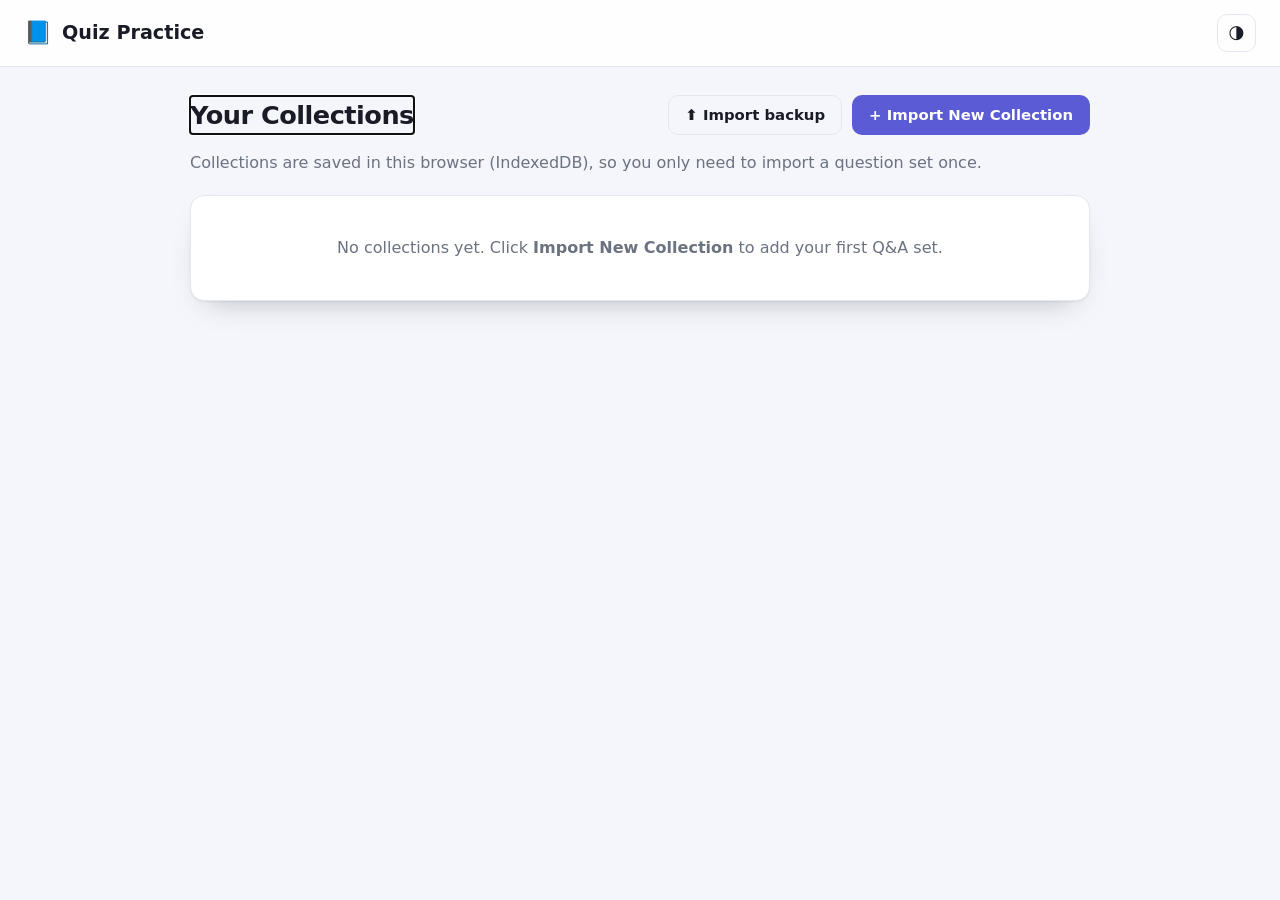
==== index.html @ 5d3b3244 "Rewrite as ES-module offline-first app: IndexedDB storage, PWA, mark-for-review, image rendering, ex" ====
<!DOCTYPE html>
<html lang="en">
<head>
<meta charset="UTF-8" />
<meta name="viewport" content="width=device-width, initial-scale=1.0" />
<title>Quiz Practice</title>
<meta name="description" content="A lightweight, offline-first app for practicing Q&A question sets." />
<meta name="theme-color" content="#4f46e5" />
<link rel="manifest" href="manifest.webmanifest" />
<link rel="icon" href="data:image/svg+xml,%3Csvg xmlns='http://www.w3.org/2000/svg' viewBox='0 0 100 100'%3E%3Ctext y='.9em' font-size='90'%3E%F0%9F%93%98%3C/text%3E%3C/svg%3E" />
<link rel="stylesheet" href="css/styles.css" />
</head>
<body>
  <div id="toast" class="toast" hidden role="status" aria-live="polite"></div>

  <header class="app-header">
    <div class="brand">
      <span class="brand-icon" aria-hidden="true">📘</span>
      <span class="brand-name">Quiz Practice</span>
    </div>
    <div class="header-right">
      <div id="timer-chip" class="timer-chip" hidden></div>
      <div id="mode-badge" class="mode-badge" hidden></div>
      <button type="button" id="theme-toggle" class="btn btn-icon" title="Theme" aria-label="Switch theme">🌗</button>
    </div>
  </header>

  <main id="app">
    <!-- COLLECTIONS (HOME) SCREEN -->
    <section id="screen-collections" class="screen">
      <div class="section-row">
        <h1>Your Collections</h1>
        <div class="section-actions">
          <button type="button" id="btn-import-backup" class="btn btn-ghost">⬆ Import backup</button>
          <button type="button" id="btn-show-import" class="btn btn-primary">+ Import New Collection</button>
        </div>
      </div>
      <p class="muted">Collections are saved in this browser (IndexedDB), so you only need to import a question set once.</p>
      <input type="file" id="backup-input" accept=".json,application/json" hidden />

      <div id="collections-empty" class="card empty-state">
        <p>No collections yet. Click <strong>Import New Collection</strong> to add your first Q&amp;A set.</p>
      </div>
      <div id="collections-grid" class="collections-grid"></div>

      <!-- IMPORT PANEL -->
      <div id="import-panel" class="card import-panel" hidden>
        <div class="panel-head">
          <h2>Import a Q&amp;A collection</h2>
          <button type="button" id="btn-hide-import" class="btn btn-link">Close</button>
        </div>
        <p class="muted">Upload a JSON file in the supported quiz format (see README.md for the schema).</p>

        <div class="setup-row">
          <label class="file-drop" for="file-input">
            <span class="file-drop-icon" aria-hidden="true">📂</span>
            <span>Click to choose a JSON file</span>
            <input type="file" id="file-input" accept=".json,application/json" hidden />
          </label>
          <div class="sample-buttons">
            <button type="button" id="btn-load-sample" class="btn btn-ghost">Load small sample</button>
            <button type="button" id="btn-load-full" class="btn btn-ghost">Load full question bank</button>
          </div>
        </div>

        <details class="paste-details">
          <summary>Or paste JSON text</summary>
          <textarea id="paste-area" rows="6" placeholder='[ { "question": "...", "options": { "a": "...", "b": "..." }, "answer": "a" } ]'></textarea>
          <button type="button" id="btn-load-paste" class="btn btn-ghost">Parse pasted JSON</button>
        </details>

        <p id="setup-status" class="status-text"></p>
        <p id="setup-error" class="error-text" hidden></p>
        <div id="setup-errors-list" class="error-list" hidden></div>

        <div class="config-form" id="config-form" hidden>
          <h3>Collection settings</h3>
          <div class="config-grid">
            <label class="field">
              <span>Collection name</span>
              <input type="text" id="cfg-name" maxlength="80" />
            </label>
            <label class="field">
              <span>Exam mode — number of questions</span>
              <input type="number" id="cfg-exam-limit" min="1" />
            </label>
            <label class="field">
              <span>Exam mode — time limit (minutes)</span>
              <input type="number" id="cfg-exam-time" min="1" />
            </label>
          </div>
          <p class="muted small">These exam settings are saved with the collection and reused every time you start Exam Mode.</p>
          <div class="config-actions">
            <button type="button" id="btn-save-collection" class="btn btn-primary">Save Collection</button>
            <button type="button" id="btn-cancel-import" class="btn btn-ghost">Cancel</button>
          </div>
        </div>
      </div>
    </section>

    <!-- LEARN-BY-TOPIC SCREEN -->
    <section id="screen-topics" class="screen" hidden>
      <div class="section-row">
        <button type="button" id="btn-topics-back" class="btn btn-link">← Back to collections</button>
        <h1 id="topics-title">Learn by Topic</h1>
      </div>
      <p class="muted">Pick a topic to focus your study session. Progress is saved automatically.</p>
      <div id="topics-grid" class="collections-grid"></div>
    </section>

    <!-- QUIZ SCREEN (paginated, 25 questions per page) -->
    <section id="screen-quiz" class="screen" hidden>
      <div class="quiz-toolbar">
        <button type="button" id="btn-exit" class="btn btn-link">← Exit</button>
        <div class="progress-wrap">
          <span id="progress-text" class="progress-text" aria-live="polite"></span>
          <div class="progress-bar" role="progressbar" aria-valuemin="0" aria-valuemax="100">
            <div id="progress-fill" class="progress-fill"></div>
          </div>
        </div>
        <div class="toolbar-actions">
          <button type="button" id="btn-toggle-navigator" class="btn btn-ghost" aria-expanded="false" aria-controls="navigator-panel" hidden>🧭 Navigator</button>
          <button type="button" id="btn-finish-exam" class="btn btn-danger" hidden>Submit Exam</button>
        </div>
      </div>

      <div id="navigator-panel" class="card navigator-panel" hidden>
        <div class="navigator-head">
          <strong>Question navigator</strong>
          <label class="flag-toggle">
            <input type="checkbox" id="flag-filter" />
            <span>Show only flagged</span>
          </label>
        </div>
        <div id="navigator-grid" class="navigator-grid"></div>
        <p class="muted small navigator-legend">
          <span class="legend-dot answered"></span> answered
          <span class="legend-dot flagged"></span> flagged
          <span class="legend-dot"></span> unanswered
        </p>
      </div>

      <div id="question-list" class="question-list"></div>
      <nav id="pagination" class="pagination" aria-label="Question pages"></nav>
    </section>

    <!-- RESULTS SCREEN -->
    <section id="screen-results" class="screen" hidden>
      <div class="card results-summary" id="results-summary"></div>
      <div id="results-filter" class="results-filter" role="group" aria-label="Filter results"></div>
      <div id="results-list" class="results-list"></div>
      <div class="results-actions">
        <button type="button" id="btn-retake" class="btn btn-primary">Retake</button>
        <button type="button" id="btn-back-topics" class="btn btn-ghost" hidden>Back to topics</button>
        <button type="button" id="btn-back-collections" class="btn btn-ghost">Back to collections</button>
      </div>
    </section>
  </main>

  <!-- EDIT SETTINGS MODAL -->
  <div id="edit-modal" class="modal" hidden>
    <div class="modal-card card" role="dialog" aria-modal="true" aria-labelledby="edit-modal-title">
      <h2 id="edit-modal-title">Edit collection settings</h2>
      <form id="edit-form">
        <label class="field">
          <span>Collection name</span>
          <input type="text" id="edit-name" maxlength="80" required />
        </label>
        <div class="config-grid">
          <label class="field">
            <span>Exam questions</span>
            <input type="number" id="edit-exam-limit" min="1" />
          </label>
          <label class="field">
            <span>Exam time (minutes)</span>
            <input type="number" id="edit-exam-time" min="1" />
          </label>
        </div>
        <div class="modal-actions">
          <button type="submit" class="btn btn-primary">Save</button>
          <button type="button" id="btn-cancel-edit" class="btn btn-ghost">Cancel</button>
        </div>
      </form>
    </div>
  </div>

  <script type="module" src="js/main.js"></script>
</body>
</html>
---- css/styles.css ----
/* =========================================================================
   Quiz Practice — modern UI (light + dark)
   ========================================================================= */

:root {
  --bg: #f5f6fb;
  --surface: #ffffff;
  --surface-2: #f1f3f9;
  --border: #e4e7ef;
  --text: #191c26;
  --muted: #6b7280;

  --brand: #5b5bd6;
  --brand-strong: #4a4ac2;
  --brand-soft: rgba(91, 91, 214, 0.1);

  --ok: #15a34a;
  --ok-soft: rgba(21, 163, 74, 0.12);
  --bad: #dc2626;
  --bad-soft: rgba(220, 38, 38, 0.12);
  --warn: #cd7a08;
  --warn-soft: rgba(205, 122, 8, 0.14);

  --radius: 14px;
  --radius-sm: 10px;
  --shadow: 0 1px 2px rgba(16, 24, 40, 0.05), 0 14px 32px -18px rgba(16, 24, 40, 0.35);
  --focus: 0 0 0 3px var(--brand-soft);

  font-family: "Inter", "Segoe UI", system-ui, -apple-system, Roboto, Helvetica, Arial, sans-serif;
  color-scheme: light;
}

:root[data-theme="dark"] {
  --bg: #0e1016;
  --surface: #171a23;
  --surface-2: #1e2230;
  --border: #2a2f3c;
  --text: #e8eaf1;
  --muted: #9aa3b2;

  --brand: #8f8ff2;
  --brand-strong: #a8a8f7;
  --brand-soft: rgba(143, 143, 242, 0.16);

  --ok: #4ade80;
  --ok-soft: rgba(74, 222, 128, 0.14);
  --bad: #f87171;
  --bad-soft: rgba(248, 113, 113, 0.14);
  --warn: #fbbf24;
  --warn-soft: rgba(251, 191, 36, 0.14);

  --shadow: 0 1px 2px rgba(0, 0, 0, 0.4), 0 18px 40px -20px rgba(0, 0, 0, 0.8);
  color-scheme: dark;
}

@media (prefers-color-scheme: dark) {
  :root:not([data-theme="light"]) {
    --bg: #0e1016;
    --surface: #171a23;
    --surface-2: #1e2230;
    --border: #2a2f3c;
    --text: #e8eaf1;
    --muted: #9aa3b2;
    --brand: #8f8ff2;
    --brand-strong: #a8a8f7;
    --brand-soft: rgba(143, 143, 242, 0.16);
    --ok: #4ade80;
    --ok-soft: rgba(74, 222, 128, 0.14);
    --bad: #f87171;
    --bad-soft: rgba(248, 113, 113, 0.14);
    --warn: #fbbf24;
    --warn-soft: rgba(251, 191, 36, 0.14);
    --shadow: 0 1px 2px rgba(0, 0, 0, 0.4), 0 18px 40px -20px rgba(0, 0, 0, 0.8);
    color-scheme: dark;
  }
}

* { box-sizing: border-box; }
[hidden] { display: none !important; }

body {
  margin: 0;
  min-height: 100vh;
  background: var(--bg);
  color: var(--text);
  line-height: 1.5;
  -webkit-font-smoothing: antialiased;
}

#app {
  max-width: 940px;
  margin: 0 auto;
  padding: 24px 20px 72px;
}

.muted { color: var(--muted); }
.muted.small { font-size: 0.85rem; }

/* ---------- Header ---------- */
.app-header {
  position: sticky;
  top: 0;
  z-index: 30;
  display: flex;
  align-items: center;
  justify-content: space-between;
  gap: 16px;
  padding: 14px 24px;
  background: color-mix(in srgb, var(--surface) 88%, transparent);
  backdrop-filter: blur(10px);
  border-bottom: 1px solid var(--border);
}

.brand { display: flex; align-items: center; gap: 10px; font-size: 1.2rem; font-weight: 700; }
.brand-icon { font-size: 1.4rem; }
.header-right { display: flex; align-items: center; gap: 10px; flex-wrap: wrap; }

.mode-badge {
  padding: 6px 14px;
  border-radius: 999px;
  font-size: 0.75rem;
  font-weight: 700;
  letter-spacing: 0.04em;
  text-transform: uppercase;
}
.mode-badge.study { background: var(--brand-soft); color: var(--brand); border: 1px solid var(--brand); }
.mode-badge.exam { background: var(--warn-soft); color: var(--warn); border: 1px solid var(--warn); }
.mode-badge.learn { background: var(--ok-soft); color: var(--ok); border: 1px solid var(--ok); }

.timer-chip {
  padding: 6px 14px;
  border-radius: 999px;
  font-size: 0.85rem;
  font-weight: 700;
  font-variant-numeric: tabular-nums;
  background: var(--surface-2);
  border: 1px solid var(--border);
}
.timer-chip.mid-time { background: var(--warn-soft); border-color: var(--warn); color: var(--warn); }
.timer-chip.low-time { background: var(--bad-soft); border-color: var(--bad); color: var(--bad); }

/* ---------- Cards & section rows ---------- */
.card {
  background: var(--surface);
  border: 1px solid var(--border);
  border-radius: var(--radius);
  box-shadow: var(--shadow);
  padding: 24px;
}

.section-row {
  display: flex;
  align-items: center;
  justify-content: space-between;
  gap: 16px;
  flex-wrap: wrap;
  margin-top: 4px;
}
.section-row h1 { margin: 0; font-size: 1.6rem; letter-spacing: -0.02em; }
.section-actions { display: flex; gap: 10px; flex-wrap: wrap; }

.empty-state { text-align: center; color: var(--muted); margin-top: 20px; }

/* ---------- Buttons ---------- */
.btn {
  border: 1px solid transparent;
  border-radius: var(--radius-sm);
  padding: 10px 16px;
  font-size: 0.93rem;
  font-weight: 600;
  font-family: inherit;
  cursor: pointer;
  transition: background 0.15s, border-color 0.15s, color 0.15s, transform 0.05s, box-shadow 0.15s;
}
.btn:active:not(:disabled) { transform: translateY(1px); }
.btn:focus-visible { outline: none; box-shadow: var(--focus); }
.btn:disabled { opacity: 0.45; cursor: not-allowed; }

.btn-primary { background: var(--brand); color: #fff; }
.btn-primary:hover:not(:disabled) { background: var(--brand-strong); }

.btn-ghost { background: transparent; border-color: var(--border); color: var(--text); }
.btn-ghost:hover:not(:disabled) { border-color: var(--brand); color: var(--brand); }

.btn-danger { background: var(--bad); color: #fff; }
.btn-danger:hover:not(:disabled) { filter: brightness(0.92); }

.btn-link { background: none; color: var(--muted); padding: 6px 4px; }
.btn-link:hover { color: var(--brand); }

.btn-icon {
  display: inline-flex;
  align-items: center;
  justify-content: center;
  min-width: 38px;
  height: 38px;
  padding: 0 10px;
  background: transparent;
  border-color: var(--border);
  color: var(--text);
  font-size: 1rem;
}
.btn-icon:hover:not(:disabled) { border-color: var(--brand); color: var(--brand); }
.btn-icon-danger:hover:not(:disabled) { border-color: var(--bad); color: var(--bad); }

.btn-flag {
  background: transparent;
  border-color: var(--border);
  color: var(--muted);
  padding: 6px 12px;
  font-size: 0.82rem;
}
.btn-flag.active { background: var(--warn-soft); border-color: var(--warn); color: var(--warn); }

/* ---------- Pills ---------- */
.pill {
  display: inline-block;
  padding: 3px 11px;
  border-radius: 999px;
  font-size: 0.78rem;
  font-weight: 600;
  background: var(--brand-soft);
  color: var(--brand);
}
.pill-soft { background: var(--surface-2); color: var(--muted); }

/* ---------- Collections grid ---------- */
.collections-grid {
  display: grid;
  grid-template-columns: repeat(auto-fill, minmax(270px, 1fr));
  gap: 16px;
  margin: 20px 0;
}
.collection-card {
  display: flex;
  flex-direction: column;
  gap: 12px;
  padding: 20px;
  transition: transform 0.15s, box-shadow 0.15s, border-color 0.15s;
}
.collection-card:hover { transform: translateY(-2px); border-color: color-mix(in srgb, var(--brand) 40%, var(--border)); }
.collection-card-head { display: flex; align-items: flex-start; justify-content: space-between; gap: 10px; }
.collection-card-head h3 { margin: 0; font-size: 1.05rem; }
.collection-meta { display: flex; flex-wrap: wrap; gap: 6px; }
.collection-card-actions { display: flex; flex-wrap: wrap; gap: 8px; margin-top: auto; }
.collection-card-actions .btn { flex: 1 1 auto; }
.collection-card-tools { display: flex; gap: 8px; justify-content: flex-end; }
.collection-progress-bar { margin-top: 2px; }

/* ---------- Progress bar ---------- */
.progress-bar { height: 8px; background: var(--surface-2); border-radius: 999px; overflow: hidden; }
.progress-fill {
  height: 100%;
  background: linear-gradient(90deg, var(--brand), var(--brand-strong));
  width: 0%;
  border-radius: 999px;
  transition: width 0.3s ease;
}

/* ---------- Import panel ---------- */
.import-panel { margin-top: 20px; }
.panel-head { display: flex; align-items: center; justify-content: space-between; gap: 12px; }
.panel-head h2 { margin: 0; font-size: 1.3rem; }

.setup-row { display: flex; gap: 16px; flex-wrap: wrap; align-items: stretch; margin: 20px 0; }
.sample-buttons { display: flex; flex-direction: column; gap: 10px; justify-content: center; }
.sample-buttons .btn { width: 100%; }

.file-drop {
  flex: 1 1 260px;
  border: 2px dashed var(--border);
  border-radius: var(--radius);
  padding: 24px;
  display: flex;
  flex-direction: column;
  align-items: center;
  justify-content: center;
  gap: 8px;
  cursor: pointer;
  text-align: center;
  transition: border-color 0.2s, background 0.2s;
}
.file-drop:hover { border-color: var(--brand); background: var(--brand-soft); }
.file-drop-icon { font-size: 1.8rem; }

.paste-details { margin: 10px 0 6px; color: var(--muted); }
.paste-details summary { cursor: pointer; font-weight: 600; color: var(--text); margin-bottom: 10px; }
#paste-area {
  width: 100%;
  background: var(--surface-2);
  color: var(--text);
  border: 1px solid var(--border);
  border-radius: var(--radius-sm);
  padding: 12px;
  font-family: "Cascadia Code", Consolas, monospace;
  font-size: 0.85rem;
  resize: vertical;
  margin-bottom: 10px;
}

.status-text { color: var(--ok); font-weight: 600; min-height: 1.2em; }
.error-text {
  color: var(--bad);
  background: var(--bad-soft);
  border: 1px solid var(--bad);
  border-radius: var(--radius-sm);
  padding: 10px 14px;
  white-space: pre-wrap;
}
.error-list { margin-top: 10px; color: var(--muted); }
.error-list summary { cursor: pointer; font-weight: 600; color: var(--bad); }
.error-list ul { margin: 10px 0 0; padding-left: 20px; }
.error-list li { margin-bottom: 4px; font-size: 0.85rem; }

/* ---------- Config form ---------- */
.config-form { margin-top: 16px; padding-top: 16px; border-top: 1px solid var(--border); }
.config-form h3 { margin: 0 0 12px; font-size: 1.05rem; }
.config-grid { display: grid; grid-template-columns: repeat(auto-fit, minmax(200px, 1fr)); gap: 14px; }
.field { display: flex; flex-direction: column; gap: 6px; font-size: 0.85rem; font-weight: 600; }
.field input {
  font: inherit;
  font-weight: 400;
  padding: 10px 12px;
  border: 1px solid var(--border);
  border-radius: var(--radius-sm);
  background: var(--surface);
  color: var(--text);
}
.field input:focus { outline: none; border-color: var(--brand); box-shadow: var(--focus); }
.config-actions { display: flex; gap: 10px; margin-top: 16px; }

/* ---------- Modal ---------- */
.modal {
  position: fixed;
  inset: 0;
  z-index: 100;
  display: flex;
  align-items: center;
  justify-content: center;
  padding: 20px;
  background: rgba(9, 12, 20, 0.55);
  backdrop-filter: blur(3px);
}
.modal-card { width: 100%; max-width: 440px; }
.modal-card h2 { margin: 0 0 16px; font-size: 1.2rem; }
.modal-card form { display: flex; flex-direction: column; gap: 14px; }
.modal-actions { display: flex; gap: 10px; justify-content: flex-end; margin-top: 4px; }

/* ---------- Quiz toolbar ---------- */
.quiz-toolbar {
  display: flex;
  align-items: center;
  gap: 16px;
  margin: 6px 0 18px;
  flex-wrap: wrap;
}
.progress-wrap { flex: 1; min-width: 220px; }
.progress-text { display: block; font-size: 0.85rem; color: var(--muted); margin-bottom: 6px; }
.toolbar-actions { display: flex; gap: 10px; flex-wrap: wrap; }

/* ---------- Navigator ---------- */
.navigator-panel { margin-bottom: 18px; padding: 18px; }
.navigator-head {
  display: flex;
  align-items: center;
  justify-content: space-between;
  gap: 12px;
  flex-wrap: wrap;
  margin-bottom: 14px;
}
.flag-toggle { display: inline-flex; align-items: center; gap: 8px; font-size: 0.85rem; color: var(--muted); cursor: pointer; }
.flag-toggle input { width: 16px; height: 16px; accent-color: var(--brand); }

.navigator-grid { display: flex; flex-wrap: wrap; gap: 8px; }
.nav-chip {
  min-width: 40px;
  height: 38px;
  padding: 0 8px;
  border-radius: var(--radius-sm);
  border: 1px solid var(--border);
  background: var(--surface);
  color: var(--text);
  font-weight: 600;
  font-size: 0.85rem;
  cursor: pointer;
  transition: border-color 0.15s, background 0.15s, color 0.15s;
}
.nav-chip:hover { border-color: var(--brand); color: var(--brand); }
.nav-chip.answered { background: var(--ok-soft); border-color: var(--ok); color: var(--ok); }
.nav-chip.flagged { background: var(--warn-soft); border-color: var(--warn); color: var(--warn); }
.nav-chip.current { box-shadow: 0 0 0 2px var(--brand) inset; }

.navigator-legend { margin-top: 14px; display: flex; align-items: center; gap: 6px; flex-wrap: wrap; }
.legend-dot {
  display: inline-block;
  width: 12px;
  height: 12px;
  border-radius: 4px;
  border: 1px solid var(--border);
  background: var(--surface);
  vertical-align: middle;
}
.legend-dot.answered { background: var(--ok-soft); border-color: var(--ok); }
.legend-dot.flagged { background: var(--warn-soft); border-color: var(--warn); }

/* ---------- Question block ---------- */
.question-list { display: flex; flex-direction: column; gap: 18px; }
.question-block { padding: 22px; }
.question-block-header { display: flex; align-items: center; justify-content: space-between; gap: 10px; margin-bottom: 12px; flex-wrap: wrap; }
.question-number { font-weight: 700; color: var(--brand); font-size: 0.95rem; }
.question-id-badge { font-weight: 600; color: var(--muted); font-size: 0.8rem; margin-left: 4px; }
.question-header-right { display: flex; align-items: center; gap: 8px; flex-wrap: wrap; }
.topic-badge { display: inline-block; padding: 3px 10px; border-radius: 999px; font-size: 0.74rem; font-weight: 700; background: var(--warn-soft); color: var(--warn); }
.done-badge { display: inline-block; padding: 3px 10px; border-radius: 999px; font-size: 0.74rem; font-weight: 700; background: var(--ok-soft); color: var(--ok); }
.flag-badge { display: inline-block; padding: 3px 10px; border-radius: 999px; font-size: 0.74rem; font-weight: 700; background: var(--warn-soft); color: var(--warn); }

.question-text { font-size: 1.06rem; line-height: 1.6; margin-bottom: 16px; }
.question-text p { margin: 0 0 12px; }
.question-text p:last-child { margin-bottom: 0; }
.question-text ul { margin: 0 0 12px; padding-left: 22px; }
.question-text li { margin-bottom: 4px; }
.question-text code { background: var(--surface-2); padding: 1px 6px; border-radius: 6px; font-size: 0.9em; }

.md-image { max-width: 100%; height: auto; border-radius: var(--radius-sm); border: 1px solid var(--border); margin: 8px 0; display: block; }
.md-link { color: var(--brand); }

/* ---------- Options ---------- */
.options-list { display: flex; flex-direction: column; gap: 10px; }
.option {
  display: flex;
  align-items: flex-start;
  gap: 12px;
  background: var(--surface-2);
  border: 1px solid var(--border);
  border-radius: var(--radius-sm);
  padding: 12px 14px;
  cursor: pointer;
  transition: border-color 0.15s, background 0.15s;
}
.option:hover { border-color: var(--brand); }
.option-static { cursor: default; }
.option input { margin-top: 3px; accent-color: var(--brand); width: 18px; height: 18px; flex-shrink: 0; }
.option-marker { font-size: 1.1rem; line-height: 1.3; }
.option-key {
  display: inline-flex;
  align-items: center;
  justify-content: center;
  min-width: 22px;
  height: 22px;
  border-radius: 50%;
  background: var(--brand-soft);
  font-weight: 700;
  font-size: 0.78rem;
  color: var(--brand);
  margin-right: 8px;
}
.option-text { flex: 1; }
.option-text p { margin: 0 0 8px; }
.option-text p:last-child { margin-bottom: 0; }
.option.correct { border-color: var(--ok); background: var(--ok-soft); }
.option.correct .option-key { background: var(--ok); color: #fff; }
.option.incorrect { border-color: var(--bad); background: var(--bad-soft); }
.option.incorrect .option-key { background: var(--bad); color: #fff; }

.question-actions { margin-top: 16px; }

/* ---------- Explanation ---------- */
.explanation {
  margin-top: 16px;
  padding: 14px 16px;
  border-radius: var(--radius-sm);
  background: var(--brand-soft);
  border: 1px solid color-mix(in srgb, var(--brand) 55%, transparent);
}
.explanation h4 { margin: 0 0 6px; color: var(--brand); }
.explanation p { margin: 0 0 8px; }
.explanation p:last-child { margin-bottom: 0; }

/* ---------- Pagination ---------- */
.pagination { display: flex; flex-wrap: wrap; align-items: center; justify-content: center; gap: 6px; margin-top: 26px; }
.page-btn {
  min-width: 38px;
  height: 38px;
  padding: 0 10px;
  border-radius: var(--radius-sm);
  border: 1px solid var(--border);
  background: var(--surface);
  color: var(--text);
  font-weight: 600;
  font-family: inherit;
  cursor: pointer;
}
.page-btn:hover:not(:disabled) { border-color: var(--brand); color: var(--brand); }
.page-btn:disabled { opacity: 0.4; cursor: not-allowed; }
.page-btn.current { background: var(--brand); border-color: var(--brand); color: #fff; }
.page-btn.done { border-color: var(--ok); background: var(--ok-soft); color: var(--ok); }
.page-btn.current.done { background: var(--ok); border-color: var(--ok); color: #fff; }
.page-ellipsis { padding: 0 6px; color: var(--muted); }

/* ---------- Results ---------- */
.results-summary { text-align: center; margin-bottom: 20px; }
.results-summary h1 { margin: 0 0 8px; font-size: 1.7rem; }
.results-summary .score-big { font-size: 3rem; font-weight: 800; letter-spacing: -0.03em; }
.results-summary .score-big.pass { color: var(--ok); }
.results-summary .score-big.fail { color: var(--bad); }

.results-filter { display: flex; gap: 8px; flex-wrap: wrap; justify-content: center; margin-bottom: 18px; }
.filter-btn {
  padding: 8px 14px;
  border-radius: 999px;
  border: 1px solid var(--border);
  background: var(--surface);
  color: var(--muted);
  font-weight: 600;
  font-family: inherit;
  font-size: 0.85rem;
  cursor: pointer;
}
.filter-btn:hover { border-color: var(--brand); color: var(--brand); }
.filter-btn.active { background: var(--brand); border-color: var(--brand); color: #fff; }

.results-list { display: flex; flex-direction: column; gap: 16px; }
.result-item { padding: 20px; }
.result-item-header { display: flex; justify-content: space-between; align-items: center; gap: 10px; margin-bottom: 10px; flex-wrap: wrap; }
.result-item-title { display: flex; align-items: center; gap: 8px; flex-wrap: wrap; }
.result-tag { font-weight: 700; font-size: 0.82rem; padding: 4px 12px; border-radius: 999px; }
.result-tag.correct { color: var(--ok); background: var(--ok-soft); border: 1px solid var(--ok); }
.result-tag.incorrect { color: var(--bad); background: var(--bad-soft); border: 1px solid var(--bad); }
.empty-filter { text-align: center; padding: 20px; }
.results-actions { display: flex; justify-content: center; gap: 14px; margin-top: 26px; flex-wrap: wrap; }

/* ---------- Toast ---------- */
.toast {
  position: fixed;
  bottom: 24px;
  left: 50%;
  transform: translateX(-50%);
  max-width: min(90vw, 480px);
  padding: 12px 20px;
  border-radius: var(--radius-sm);
  box-shadow: var(--shadow);
  z-index: 999;
  font-weight: 600;
  background: #111827;
  color: #f9fafb;
}
.toast[data-type="error"] { background: var(--bad); color: #fff; }
.toast[data-type="success"] { background: var(--ok); color: #fff; }

/* ---------- Responsive ---------- */
@media (max-width: 640px) {
  #app { padding: 18px 14px 60px; }
  .app-header { padding: 12px 14px; }
  .card, .question-block { padding: 16px; }
  .section-row h1 { font-size: 1.35rem; }
  .results-summary .score-big { font-size: 2.4rem; }
  .toolbar-actions { width: 100%; }
  .toolbar-actions .btn { flex: 1; }
}

@media (prefers-reduced-motion: reduce) {
  * { transition: none !important; animation: none !important; scroll-behavior: auto !important; }
}
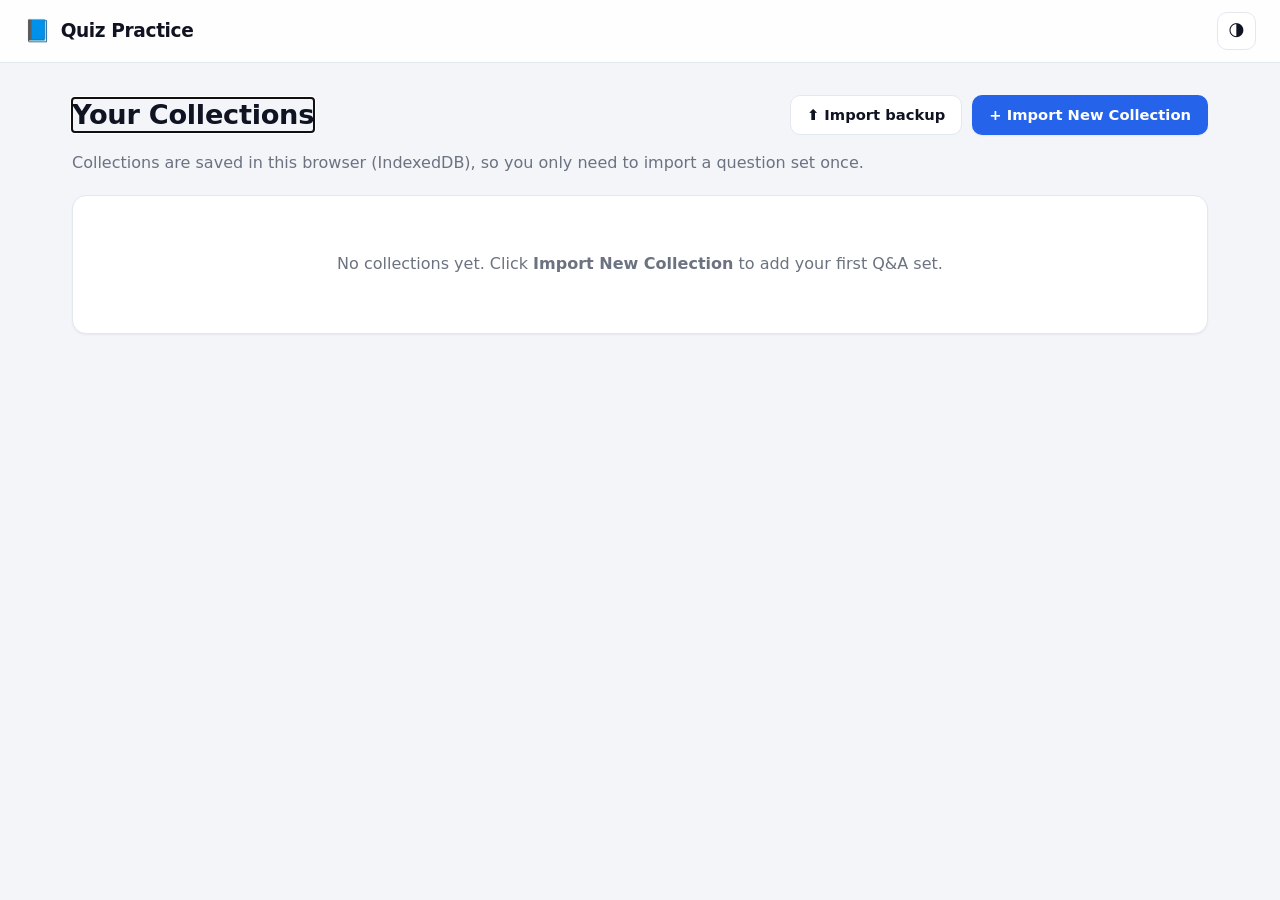
==== commit 6330439d: "Redesign UI/UX: two-column quiz layout with sticky session sidebar + question navigator, exam-prep v" ====
--- a/index.html
+++ b/index.html
@@ -58,8 +58,7 @@
             <input type="file" id="file-input" accept=".json,application/json" hidden />
           </label>
           <div class="sample-buttons">
-            <button type="button" id="btn-load-sample" class="btn btn-ghost">Load small sample</button>
-            <button type="button" id="btn-load-full" class="btn btn-ghost">Load full question bank</button>
+            <button type="button" id="btn-load-sample" class="btn btn-ghost">Load bundled sample</button>
           </div>
         </div>
 
@@ -119,29 +118,52 @@
           </div>
         </div>
         <div class="toolbar-actions">
-          <button type="button" id="btn-toggle-navigator" class="btn btn-ghost" aria-expanded="false" aria-controls="navigator-panel" hidden>🧭 Navigator</button>
+          <button type="button" id="btn-toggle-navigator" class="btn btn-ghost" aria-expanded="false" aria-controls="quiz-sidebar">🧭 Navigate</button>
           <button type="button" id="btn-finish-exam" class="btn btn-danger" hidden>Submit Exam</button>
         </div>
       </div>
 
-      <div id="navigator-panel" class="card navigator-panel" hidden>
-        <div class="navigator-head">
-          <strong>Question navigator</strong>
-          <label class="flag-toggle">
-            <input type="checkbox" id="flag-filter" />
-            <span>Show only flagged</span>
-          </label>
-        </div>
-        <div id="navigator-grid" class="navigator-grid"></div>
-        <p class="muted small navigator-legend">
-          <span class="legend-dot answered"></span> answered
-          <span class="legend-dot flagged"></span> flagged
-          <span class="legend-dot"></span> unanswered
-        </p>
-      </div>
-
-      <div id="question-list" class="question-list"></div>
-      <nav id="pagination" class="pagination" aria-label="Question pages"></nav>
+      <div class="quiz-layout">
+        <div class="quiz-main">
+          <div id="question-list" class="question-list"></div>
+          <nav id="pagination" class="pagination" aria-label="Question pages"></nav>
+        </div>
+
+        <aside id="quiz-sidebar" class="quiz-sidebar" aria-label="Session summary and navigation">
+          <div class="card sidebar-card">
+            <h2 class="sidebar-title">Session</h2>
+            <div class="sidebar-stats">
+              <div class="sidebar-stat">
+                <span class="sidebar-stat-label">Answered</span>
+                <span id="sidebar-answered" class="sidebar-stat-value">0 / 0</span>
+              </div>
+              <div class="sidebar-stat">
+                <span class="sidebar-stat-label">Flagged</span>
+                <span id="sidebar-flagged" class="sidebar-stat-value">0</span>
+              </div>
+            </div>
+            <div class="progress-bar" role="progressbar" aria-valuemin="0" aria-valuemax="100">
+              <div id="sidebar-fill" class="progress-fill"></div>
+            </div>
+          </div>
+
+          <div class="card sidebar-card">
+            <div class="sidebar-head">
+              <h2 class="sidebar-title">Questions</h2>
+              <label class="flag-toggle" id="flag-filter-wrap" hidden>
+                <input type="checkbox" id="flag-filter" />
+                <span>Flagged only</span>
+              </label>
+            </div>
+            <div id="navigator-grid" class="navigator-grid"></div>
+            <p class="navigator-legend muted small">
+              <span class="legend-dot answered"></span> answered
+              <span class="legend-dot flagged"></span> flagged
+              <span class="legend-dot"></span> unanswered
+            </p>
+          </div>
+        </aside>
+      </div>
     </section>
 
     <!-- RESULTS SCREEN -->
--- a/css/styles.css
+++ b/css/styles.css
@@ -1,46 +1,54 @@
 /* =========================================================================
-   Quiz Practice — modern UI (light + dark)
+   Quiz Practice — UI refresh (design language inspired by ExamCademy:
+   clean light surface, blue accent, question cards with chips + sidebar
+   navigation, sticky toolbar). Light + dark themes.
    ========================================================================= */
 
 :root {
-  --bg: #f5f6fb;
+  --bg: #f3f5f9;
   --surface: #ffffff;
-  --surface-2: #f1f3f9;
-  --border: #e4e7ef;
-  --text: #191c26;
+  --surface-2: #f7f8fb;
+  --surface-3: #eef1f7;
+  --border: #e3e7ef;
+  --border-strong: #cfd6e4;
+  --text: #101322;
   --muted: #6b7280;
 
-  --brand: #5b5bd6;
-  --brand-strong: #4a4ac2;
-  --brand-soft: rgba(91, 91, 214, 0.1);
-
-  --ok: #15a34a;
-  --ok-soft: rgba(21, 163, 74, 0.12);
+  --brand: #2563eb;
+  --brand-strong: #1d4ed8;
+  --brand-soft: rgba(37, 99, 235, 0.09);
+
+  --ok: #16a34a;
+  --ok-soft: rgba(22, 163, 74, 0.1);
   --bad: #dc2626;
-  --bad-soft: rgba(220, 38, 38, 0.12);
-  --warn: #cd7a08;
-  --warn-soft: rgba(205, 122, 8, 0.14);
+  --bad-soft: rgba(220, 38, 38, 0.1);
+  --warn: #d97706;
+  --warn-soft: rgba(217, 119, 6, 0.12);
 
   --radius: 14px;
   --radius-sm: 10px;
-  --shadow: 0 1px 2px rgba(16, 24, 40, 0.05), 0 14px 32px -18px rgba(16, 24, 40, 0.35);
+  --shadow-sm: 0 1px 2px rgba(16, 24, 40, 0.05);
+  --shadow: 0 1px 2px rgba(16, 24, 40, 0.05), 0 14px 30px -20px rgba(16, 24, 40, 0.35);
   --focus: 0 0 0 3px var(--brand-soft);
 
   font-family: "Inter", "Segoe UI", system-ui, -apple-system, Roboto, Helvetica, Arial, sans-serif;
+  font-size: 16px;
   color-scheme: light;
 }
 
 :root[data-theme="dark"] {
-  --bg: #0e1016;
-  --surface: #171a23;
-  --surface-2: #1e2230;
-  --border: #2a2f3c;
-  --text: #e8eaf1;
-  --muted: #9aa3b2;
-
-  --brand: #8f8ff2;
-  --brand-strong: #a8a8f7;
-  --brand-soft: rgba(143, 143, 242, 0.16);
+  --bg: #0b0e14;
+  --surface: #141822;
+  --surface-2: #1a1f2b;
+  --surface-3: #212734;
+  --border: #26303e;
+  --border-strong: #3a4759;
+  --text: #e8ebf2;
+  --muted: #98a2b3;
+
+  --brand: #5b8cff;
+  --brand-strong: #7ba3ff;
+  --brand-soft: rgba(91, 140, 255, 0.16);
 
   --ok: #4ade80;
   --ok-soft: rgba(74, 222, 128, 0.14);
@@ -49,86 +57,93 @@
   --warn: #fbbf24;
   --warn-soft: rgba(251, 191, 36, 0.14);
 
-  --shadow: 0 1px 2px rgba(0, 0, 0, 0.4), 0 18px 40px -20px rgba(0, 0, 0, 0.8);
+  --shadow-sm: 0 1px 2px rgba(0, 0, 0, 0.5);
+  --shadow: 0 1px 2px rgba(0, 0, 0, 0.5), 0 18px 40px -24px rgba(0, 0, 0, 0.9);
   color-scheme: dark;
 }
 
 @media (prefers-color-scheme: dark) {
   :root:not([data-theme="light"]) {
-    --bg: #0e1016;
-    --surface: #171a23;
-    --surface-2: #1e2230;
-    --border: #2a2f3c;
-    --text: #e8eaf1;
-    --muted: #9aa3b2;
-    --brand: #8f8ff2;
-    --brand-strong: #a8a8f7;
-    --brand-soft: rgba(143, 143, 242, 0.16);
+    --bg: #0b0e14;
+    --surface: #141822;
+    --surface-2: #1a1f2b;
+    --surface-3: #212734;
+    --border: #26303e;
+    --text: #e8ebf2;
+    --muted: #98a2b3;
+    --brand: #5b8cff;
+    --brand-strong: #7ba3ff;
+    --brand-soft: rgba(91, 140, 255, 0.16);
     --ok: #4ade80;
     --ok-soft: rgba(74, 222, 128, 0.14);
     --bad: #f87171;
     --bad-soft: rgba(248, 113, 113, 0.14);
     --warn: #fbbf24;
     --warn-soft: rgba(251, 191, 36, 0.14);
-    --shadow: 0 1px 2px rgba(0, 0, 0, 0.4), 0 18px 40px -20px rgba(0, 0, 0, 0.8);
+    --shadow-sm: 0 1px 2px rgba(0, 0, 0, 0.5);
+    --shadow: 0 1px 2px rgba(0, 0, 0, 0.5), 0 18px 40px -24px rgba(0, 0, 0, 0.9);
     color-scheme: dark;
   }
 }
 
 * { box-sizing: border-box; }
 [hidden] { display: none !important; }
+
+html { scroll-behavior: smooth; }
 
 body {
   margin: 0;
   min-height: 100vh;
   background: var(--bg);
   color: var(--text);
-  line-height: 1.5;
+  line-height: 1.55;
   -webkit-font-smoothing: antialiased;
 }
 
 #app {
-  max-width: 940px;
+  max-width: 1180px;
   margin: 0 auto;
-  padding: 24px 20px 72px;
-}
-
+  padding: 26px 22px 80px;
+}
+
+h1, h2, h3, h4 { line-height: 1.25; letter-spacing: -0.01em; }
 .muted { color: var(--muted); }
-.muted.small { font-size: 0.85rem; }
-
-/* ---------- Header ---------- */
+.muted.small { font-size: 0.84rem; }
+.screen { animation: screenIn 0.25s ease; }
+@keyframes screenIn { from { opacity: 0; transform: translateY(4px); } to { opacity: 1; transform: none; } }
+
+/* ---------- App header ---------- */
 .app-header {
   position: sticky;
   top: 0;
-  z-index: 30;
+  z-index: 40;
   display: flex;
   align-items: center;
   justify-content: space-between;
   gap: 16px;
-  padding: 14px 24px;
-  background: color-mix(in srgb, var(--surface) 88%, transparent);
-  backdrop-filter: blur(10px);
+  padding: 12px 24px;
+  background: color-mix(in srgb, var(--surface) 86%, transparent);
+  backdrop-filter: blur(12px);
   border-bottom: 1px solid var(--border);
 }
-
-.brand { display: flex; align-items: center; gap: 10px; font-size: 1.2rem; font-weight: 700; }
-.brand-icon { font-size: 1.4rem; }
+.brand { display: flex; align-items: center; gap: 10px; font-size: 1.16rem; font-weight: 800; letter-spacing: -0.02em; }
+.brand-icon { font-size: 1.35rem; }
 .header-right { display: flex; align-items: center; gap: 10px; flex-wrap: wrap; }
 
 .mode-badge {
-  padding: 6px 14px;
+  padding: 6px 13px;
   border-radius: 999px;
-  font-size: 0.75rem;
-  font-weight: 700;
-  letter-spacing: 0.04em;
+  font-size: 0.72rem;
+  font-weight: 800;
+  letter-spacing: 0.05em;
   text-transform: uppercase;
 }
-.mode-badge.study { background: var(--brand-soft); color: var(--brand); border: 1px solid var(--brand); }
-.mode-badge.exam { background: var(--warn-soft); color: var(--warn); border: 1px solid var(--warn); }
-.mode-badge.learn { background: var(--ok-soft); color: var(--ok); border: 1px solid var(--ok); }
+.mode-badge.study { background: var(--brand-soft); color: var(--brand); }
+.mode-badge.exam { background: var(--warn-soft); color: var(--warn); }
+.mode-badge.learn { background: var(--ok-soft); color: var(--ok); }
 
 .timer-chip {
-  padding: 6px 14px;
+  padding: 6px 13px;
   border-radius: 999px;
   font-size: 0.85rem;
   font-weight: 700;
@@ -139,95 +154,128 @@
 .timer-chip.mid-time { background: var(--warn-soft); border-color: var(--warn); color: var(--warn); }
 .timer-chip.low-time { background: var(--bad-soft); border-color: var(--bad); color: var(--bad); }
 
-/* ---------- Cards & section rows ---------- */
-.card {
-  background: var(--surface);
-  border: 1px solid var(--border);
-  border-radius: var(--radius);
-  box-shadow: var(--shadow);
-  padding: 24px;
-}
-
+/* ---------- Section rows ---------- */
 .section-row {
   display: flex;
   align-items: center;
   justify-content: space-between;
   gap: 16px;
   flex-wrap: wrap;
-  margin-top: 4px;
-}
-.section-row h1 { margin: 0; font-size: 1.6rem; letter-spacing: -0.02em; }
+  margin: 6px 0 4px;
+}
+.section-row h1 { margin: 0; font-size: 1.7rem; font-weight: 800; }
 .section-actions { display: flex; gap: 10px; flex-wrap: wrap; }
-
-.empty-state { text-align: center; color: var(--muted); margin-top: 20px; }
 
 /* ---------- Buttons ---------- */
 .btn {
+  display: inline-flex;
+  align-items: center;
+  justify-content: center;
+  gap: 7px;
   border: 1px solid transparent;
   border-radius: var(--radius-sm);
   padding: 10px 16px;
-  font-size: 0.93rem;
+  font-family: inherit;
+  font-size: 0.92rem;
   font-weight: 600;
-  font-family: inherit;
+  line-height: 1.2;
   cursor: pointer;
-  transition: background 0.15s, border-color 0.15s, color 0.15s, transform 0.05s, box-shadow 0.15s;
+  transition: background 0.15s, border-color 0.15s, color 0.15s, transform 0.06s, box-shadow 0.15s;
 }
 .btn:active:not(:disabled) { transform: translateY(1px); }
 .btn:focus-visible { outline: none; box-shadow: var(--focus); }
 .btn:disabled { opacity: 0.45; cursor: not-allowed; }
 
-.btn-primary { background: var(--brand); color: #fff; }
+.btn-primary { background: var(--brand); color: #fff; box-shadow: var(--shadow-sm); }
 .btn-primary:hover:not(:disabled) { background: var(--brand-strong); }
 
-.btn-ghost { background: transparent; border-color: var(--border); color: var(--text); }
-.btn-ghost:hover:not(:disabled) { border-color: var(--brand); color: var(--brand); }
+.btn-ghost { background: var(--surface); border-color: var(--border); color: var(--text); }
+.btn-ghost:hover:not(:disabled) { border-color: var(--brand); color: var(--brand); background: var(--brand-soft); }
 
 .btn-danger { background: var(--bad); color: #fff; }
-.btn-danger:hover:not(:disabled) { filter: brightness(0.92); }
-
-.btn-link { background: none; color: var(--muted); padding: 6px 4px; }
+.btn-danger:hover:not(:disabled) { filter: brightness(0.93); }
+
+.btn-link { background: none; border: none; color: var(--muted); padding: 6px 4px; font-weight: 600; }
 .btn-link:hover { color: var(--brand); }
 
 .btn-icon {
-  display: inline-flex;
-  align-items: center;
-  justify-content: center;
   min-width: 38px;
   height: 38px;
   padding: 0 10px;
-  background: transparent;
+  background: var(--surface);
   border-color: var(--border);
   color: var(--text);
   font-size: 1rem;
 }
 .btn-icon:hover:not(:disabled) { border-color: var(--brand); color: var(--brand); }
-.btn-icon-danger:hover:not(:disabled) { border-color: var(--bad); color: var(--bad); }
+.btn-icon-danger:hover:not(:disabled) { border-color: var(--bad); color: var(--bad); background: var(--bad-soft); }
 
 .btn-flag {
-  background: transparent;
+  background: var(--surface);
   border-color: var(--border);
   color: var(--muted);
-  padding: 6px 12px;
-  font-size: 0.82rem;
-}
+  padding: 5px 11px;
+  font-size: 0.79rem;
+  border-radius: 999px;
+}
+.btn-flag:hover:not(:disabled) { border-color: var(--warn); color: var(--warn); }
 .btn-flag.active { background: var(--warn-soft); border-color: var(--warn); color: var(--warn); }
 
-/* ---------- Pills ---------- */
+/* ---------- Chips & badges ---------- */
 .pill {
-  display: inline-block;
+  display: inline-flex;
+  align-items: center;
+  gap: 5px;
   padding: 3px 11px;
   border-radius: 999px;
-  font-size: 0.78rem;
-  font-weight: 600;
+  font-size: 0.76rem;
+  font-weight: 700;
   background: var(--brand-soft);
   color: var(--brand);
-}
-.pill-soft { background: var(--surface-2); color: var(--muted); }
+  white-space: nowrap;
+}
+.pill-soft { background: var(--surface-3); color: var(--muted); }
+
+.topic-badge, .done-badge, .flag-badge, .verified-badge {
+  display: inline-flex;
+  align-items: center;
+  gap: 4px;
+  padding: 3px 10px;
+  border-radius: 999px;
+  font-size: 0.72rem;
+  font-weight: 700;
+  white-space: nowrap;
+}
+.topic-badge { background: var(--surface-3); color: var(--muted); }
+.done-badge { background: var(--ok-soft); color: var(--ok); }
+.flag-badge { background: var(--warn-soft); color: var(--warn); }
+.verified-badge { background: var(--brand-soft); color: var(--brand); }
+
+/* ---------- Cards ---------- */
+.card {
+  background: var(--surface);
+  border: 1px solid var(--border);
+  border-radius: var(--radius);
+  box-shadow: var(--shadow-sm);
+  padding: 22px;
+}
+
+/* ---------- Progress bar ---------- */
+.progress-bar { height: 8px; background: var(--surface-3); border-radius: 999px; overflow: hidden; }
+.progress-fill {
+  height: 100%;
+  width: 0%;
+  border-radius: 999px;
+  background: linear-gradient(90deg, var(--brand), var(--brand-strong));
+  transition: width 0.35s ease;
+}
+
+.empty-state { text-align: center; color: var(--muted); margin-top: 20px; padding: 40px 22px; }
 
 /* ---------- Collections grid ---------- */
 .collections-grid {
   display: grid;
-  grid-template-columns: repeat(auto-fill, minmax(270px, 1fr));
+  grid-template-columns: repeat(auto-fill, minmax(290px, 1fr));
   gap: 16px;
   margin: 20px 0;
 }
@@ -238,29 +286,25 @@
   padding: 20px;
   transition: transform 0.15s, box-shadow 0.15s, border-color 0.15s;
 }
-.collection-card:hover { transform: translateY(-2px); border-color: color-mix(in srgb, var(--brand) 40%, var(--border)); }
+.collection-card:hover {
+  transform: translateY(-3px);
+  border-color: color-mix(in srgb, var(--brand) 45%, var(--border));
+  box-shadow: var(--shadow);
+}
 .collection-card-head { display: flex; align-items: flex-start; justify-content: space-between; gap: 10px; }
-.collection-card-head h3 { margin: 0; font-size: 1.05rem; }
+.collection-card-head h3 { margin: 0; font-size: 1.06rem; font-weight: 700; }
 .collection-meta { display: flex; flex-wrap: wrap; gap: 6px; }
 .collection-card-actions { display: flex; flex-wrap: wrap; gap: 8px; margin-top: auto; }
 .collection-card-actions .btn { flex: 1 1 auto; }
 .collection-card-tools { display: flex; gap: 8px; justify-content: flex-end; }
 .collection-progress-bar { margin-top: 2px; }
 
-/* ---------- Progress bar ---------- */
-.progress-bar { height: 8px; background: var(--surface-2); border-radius: 999px; overflow: hidden; }
-.progress-fill {
-  height: 100%;
-  background: linear-gradient(90deg, var(--brand), var(--brand-strong));
-  width: 0%;
-  border-radius: 999px;
-  transition: width 0.3s ease;
-}
+.topic-card { cursor: default; }
 
 /* ---------- Import panel ---------- */
 .import-panel { margin-top: 20px; }
 .panel-head { display: flex; align-items: center; justify-content: space-between; gap: 12px; }
-.panel-head h2 { margin: 0; font-size: 1.3rem; }
+.panel-head h2 { margin: 0; font-size: 1.25rem; font-weight: 700; }
 
 .setup-row { display: flex; gap: 16px; flex-wrap: wrap; align-items: stretch; margin: 20px 0; }
 .sample-buttons { display: flex; flex-direction: column; gap: 10px; justify-content: center; }
@@ -268,9 +312,9 @@
 
 .file-drop {
   flex: 1 1 260px;
-  border: 2px dashed var(--border);
+  border: 2px dashed var(--border-strong);
   border-radius: var(--radius);
-  padding: 24px;
+  padding: 26px;
   display: flex;
   flex-direction: column;
   align-items: center;
@@ -278,10 +322,11 @@
   gap: 8px;
   cursor: pointer;
   text-align: center;
-  transition: border-color 0.2s, background 0.2s;
-}
-.file-drop:hover { border-color: var(--brand); background: var(--brand-soft); }
-.file-drop-icon { font-size: 1.8rem; }
+  color: var(--muted);
+  transition: border-color 0.2s, background 0.2s, color 0.2s;
+}
+.file-drop:hover { border-color: var(--brand); background: var(--brand-soft); color: var(--brand); }
+.file-drop-icon { font-size: 1.9rem; }
 
 .paste-details { margin: 10px 0 6px; color: var(--muted); }
 .paste-details summary { cursor: pointer; font-weight: 600; color: var(--text); margin-bottom: 10px; }
@@ -297,12 +342,13 @@
   resize: vertical;
   margin-bottom: 10px;
 }
+#paste-area:focus { outline: none; border-color: var(--brand); box-shadow: var(--focus); }
 
 .status-text { color: var(--ok); font-weight: 600; min-height: 1.2em; }
 .error-text {
   color: var(--bad);
   background: var(--bad-soft);
-  border: 1px solid var(--bad);
+  border: 1px solid color-mix(in srgb, var(--bad) 55%, transparent);
   border-radius: var(--radius-sm);
   padding: 10px 14px;
   white-space: pre-wrap;
@@ -314,19 +360,19 @@
 
 /* ---------- Config form ---------- */
 .config-form { margin-top: 16px; padding-top: 16px; border-top: 1px solid var(--border); }
-.config-form h3 { margin: 0 0 12px; font-size: 1.05rem; }
-.config-grid { display: grid; grid-template-columns: repeat(auto-fit, minmax(200px, 1fr)); gap: 14px; }
-.field { display: flex; flex-direction: column; gap: 6px; font-size: 0.85rem; font-weight: 600; }
+.config-form h3 { margin: 0 0 12px; font-size: 1.02rem; }
+.config-grid { display: grid; grid-template-columns: repeat(auto-fit, minmax(190px, 1fr)); gap: 14px; }
+.field { display: flex; flex-direction: column; gap: 6px; font-size: 0.84rem; font-weight: 600; color: var(--muted); }
 .field input {
   font: inherit;
-  font-weight: 400;
+  font-weight: 500;
+  color: var(--text);
   padding: 10px 12px;
   border: 1px solid var(--border);
   border-radius: var(--radius-sm);
-  background: var(--surface);
-  color: var(--text);
-}
-.field input:focus { outline: none; border-color: var(--brand); box-shadow: var(--focus); }
+  background: var(--surface-2);
+}
+.field input:focus { outline: none; border-color: var(--brand); box-shadow: var(--focus); background: var(--surface); }
 .config-actions { display: flex; gap: 10px; margin-top: 16px; }
 
 /* ---------- Modal ---------- */
@@ -341,8 +387,8 @@
   background: rgba(9, 12, 20, 0.55);
   backdrop-filter: blur(3px);
 }
-.modal-card { width: 100%; max-width: 440px; }
-.modal-card h2 { margin: 0 0 16px; font-size: 1.2rem; }
+.modal-card { width: 100%; max-width: 460px; box-shadow: var(--shadow); }
+.modal-card h2 { margin: 0 0 16px; font-size: 1.18rem; }
 .modal-card form { display: flex; flex-direction: column; gap: 14px; }
 .modal-actions { display: flex; gap: 10px; justify-content: flex-end; margin-top: 4px; }
 
@@ -351,77 +397,125 @@
   display: flex;
   align-items: center;
   gap: 16px;
-  margin: 6px 0 18px;
+  margin: 4px 0 18px;
+  padding: 12px 16px;
+  background: var(--surface);
+  border: 1px solid var(--border);
+  border-radius: var(--radius);
+  box-shadow: var(--shadow-sm);
   flex-wrap: wrap;
 }
 .progress-wrap { flex: 1; min-width: 220px; }
-.progress-text { display: block; font-size: 0.85rem; color: var(--muted); margin-bottom: 6px; }
+.progress-text { display: block; font-size: 0.83rem; color: var(--muted); margin-bottom: 6px; }
 .toolbar-actions { display: flex; gap: 10px; flex-wrap: wrap; }
 
-/* ---------- Navigator ---------- */
-.navigator-panel { margin-bottom: 18px; padding: 18px; }
-.navigator-head {
-  display: flex;
-  align-items: center;
-  justify-content: space-between;
-  gap: 12px;
-  flex-wrap: wrap;
-  margin-bottom: 14px;
-}
-.flag-toggle { display: inline-flex; align-items: center; gap: 8px; font-size: 0.85rem; color: var(--muted); cursor: pointer; }
-.flag-toggle input { width: 16px; height: 16px; accent-color: var(--brand); }
-
-.navigator-grid { display: flex; flex-wrap: wrap; gap: 8px; }
+/* ---------- Quiz layout (main + sidebar) ---------- */
+.quiz-layout {
+  display: grid;
+  grid-template-columns: minmax(0, 1fr) 300px;
+  gap: 24px;
+  align-items: start;
+}
+.quiz-main { min-width: 0; }
+
+.quiz-sidebar {
+  position: sticky;
+  top: 84px;
+  display: flex;
+  flex-direction: column;
+  gap: 16px;
+}
+.sidebar-card { padding: 18px; }
+.sidebar-title { margin: 0; font-size: 0.78rem; font-weight: 800; text-transform: uppercase; letter-spacing: 0.06em; color: var(--muted); }
+.sidebar-head { display: flex; align-items: center; justify-content: space-between; gap: 10px; margin-bottom: 14px; flex-wrap: wrap; }
+.sidebar-card .sidebar-title:first-child { margin-bottom: 14px; }
+.sidebar-head .sidebar-title { margin-bottom: 0; }
+
+.sidebar-stats { display: flex; gap: 18px; margin-bottom: 14px; }
+.sidebar-stat { display: flex; flex-direction: column; gap: 2px; }
+.sidebar-stat-label { font-size: 0.76rem; color: var(--muted); }
+.sidebar-stat-value { font-size: 1.15rem; font-weight: 800; font-variant-numeric: tabular-nums; }
+
+.flag-toggle { display: inline-flex; align-items: center; gap: 6px; font-size: 0.78rem; color: var(--muted); cursor: pointer; }
+.flag-toggle input { width: 15px; height: 15px; accent-color: var(--brand); }
+
+.navigator-grid { display: flex; flex-wrap: wrap; gap: 7px; }
 .nav-chip {
-  min-width: 40px;
-  height: 38px;
+  min-width: 36px;
+  height: 34px;
   padding: 0 8px;
-  border-radius: var(--radius-sm);
+  border-radius: 9px;
   border: 1px solid var(--border);
   background: var(--surface);
   color: var(--text);
-  font-weight: 600;
-  font-size: 0.85rem;
+  font-family: inherit;
+  font-weight: 700;
+  font-size: 0.8rem;
   cursor: pointer;
   transition: border-color 0.15s, background 0.15s, color 0.15s;
 }
 .nav-chip:hover { border-color: var(--brand); color: var(--brand); }
-.nav-chip.answered { background: var(--ok-soft); border-color: var(--ok); color: var(--ok); }
-.nav-chip.flagged { background: var(--warn-soft); border-color: var(--warn); color: var(--warn); }
+.nav-chip.answered { background: var(--ok-soft); border-color: color-mix(in srgb, var(--ok) 55%, transparent); color: var(--ok); }
+.nav-chip.flagged { background: var(--warn-soft); border-color: color-mix(in srgb, var(--warn) 55%, transparent); color: var(--warn); }
 .nav-chip.current { box-shadow: 0 0 0 2px var(--brand) inset; }
 
-.navigator-legend { margin-top: 14px; display: flex; align-items: center; gap: 6px; flex-wrap: wrap; }
+.navigator-legend { margin: 14px 0 0; display: flex; align-items: center; gap: 6px; flex-wrap: wrap; }
 .legend-dot {
   display: inline-block;
-  width: 12px;
-  height: 12px;
+  width: 11px;
+  height: 11px;
   border-radius: 4px;
   border: 1px solid var(--border);
   background: var(--surface);
-  vertical-align: middle;
 }
 .legend-dot.answered { background: var(--ok-soft); border-color: var(--ok); }
 .legend-dot.flagged { background: var(--warn-soft); border-color: var(--warn); }
 
 /* ---------- Question block ---------- */
-.question-list { display: flex; flex-direction: column; gap: 18px; }
-.question-block { padding: 22px; }
-.question-block-header { display: flex; align-items: center; justify-content: space-between; gap: 10px; margin-bottom: 12px; flex-wrap: wrap; }
-.question-number { font-weight: 700; color: var(--brand); font-size: 0.95rem; }
-.question-id-badge { font-weight: 600; color: var(--muted); font-size: 0.8rem; margin-left: 4px; }
+.question-list { display: flex; flex-direction: column; gap: 16px; }
+.question-block {
+  padding: 22px;
+  transition: border-color 0.15s, box-shadow 0.15s;
+}
+.question-block:hover { border-color: color-mix(in srgb, var(--brand) 30%, var(--border)); box-shadow: var(--shadow); }
+.question-block-header {
+  display: flex;
+  align-items: center;
+  justify-content: space-between;
+  gap: 10px;
+  margin-bottom: 14px;
+  padding-bottom: 14px;
+  border-bottom: 1px solid var(--border);
+  flex-wrap: wrap;
+}
+.question-number {
+  display: inline-flex;
+  align-items: center;
+  gap: 8px;
+  font-size: 0.86rem;
+  font-weight: 800;
+  color: var(--brand);
+  text-transform: uppercase;
+  letter-spacing: 0.04em;
+}
+.question-id-badge { font-weight: 600; color: var(--muted); font-size: 0.76rem; text-transform: none; letter-spacing: 0; }
 .question-header-right { display: flex; align-items: center; gap: 8px; flex-wrap: wrap; }
-.topic-badge { display: inline-block; padding: 3px 10px; border-radius: 999px; font-size: 0.74rem; font-weight: 700; background: var(--warn-soft); color: var(--warn); }
-.done-badge { display: inline-block; padding: 3px 10px; border-radius: 999px; font-size: 0.74rem; font-weight: 700; background: var(--ok-soft); color: var(--ok); }
-.flag-badge { display: inline-block; padding: 3px 10px; border-radius: 999px; font-size: 0.74rem; font-weight: 700; background: var(--warn-soft); color: var(--warn); }
-
-.question-text { font-size: 1.06rem; line-height: 1.6; margin-bottom: 16px; }
+
+.question-text { font-size: 1.06rem; line-height: 1.65; margin-bottom: 18px; }
 .question-text p { margin: 0 0 12px; }
 .question-text p:last-child { margin-bottom: 0; }
 .question-text ul { margin: 0 0 12px; padding-left: 22px; }
-.question-text li { margin-bottom: 4px; }
-.question-text code { background: var(--surface-2); padding: 1px 6px; border-radius: 6px; font-size: 0.9em; }
-
-.md-image { max-width: 100%; height: auto; border-radius: var(--radius-sm); border: 1px solid var(--border); margin: 8px 0; display: block; }
+.question-text li { margin-bottom: 5px; }
+.question-text strong { font-weight: 700; }
+.question-text code {
+  background: var(--surface-3);
+  padding: 2px 7px;
+  border-radius: 6px;
+  font-size: 0.88em;
+  font-family: "Cascadia Code", Consolas, monospace;
+}
+
+.md-image { max-width: 100%; height: auto; border-radius: var(--radius-sm); border: 1px solid var(--border); margin: 10px 0; display: block; }
 .md-link { color: var(--brand); }
 
 /* ---------- Options ---------- */
@@ -433,101 +527,118 @@
   background: var(--surface-2);
   border: 1px solid var(--border);
   border-radius: var(--radius-sm);
-  padding: 12px 14px;
+  padding: 13px 15px;
   cursor: pointer;
   transition: border-color 0.15s, background 0.15s;
 }
-.option:hover { border-color: var(--brand); }
+.option:hover { border-color: var(--brand); background: var(--surface); }
 .option-static { cursor: default; }
-.option input { margin-top: 3px; accent-color: var(--brand); width: 18px; height: 18px; flex-shrink: 0; }
-.option-marker { font-size: 1.1rem; line-height: 1.3; }
+.option-static:hover { border-color: var(--border); background: var(--surface-2); }
+.option input { margin-top: 2px; accent-color: var(--brand); width: 18px; height: 18px; flex-shrink: 0; }
+.option-marker { font-size: 1.05rem; line-height: 1.4; }
+
 .option-key {
   display: inline-flex;
   align-items: center;
   justify-content: center;
-  min-width: 22px;
-  height: 22px;
+  min-width: 26px;
+  height: 26px;
   border-radius: 50%;
-  background: var(--brand-soft);
-  font-weight: 700;
+  background: var(--surface-3);
+  font-weight: 800;
   font-size: 0.78rem;
-  color: var(--brand);
-  margin-right: 8px;
-}
-.option-text { flex: 1; }
+  color: var(--muted);
+  margin-right: 10px;
+  flex-shrink: 0;
+}
+.option-text { flex: 1; min-width: 0; }
 .option-text p { margin: 0 0 8px; }
 .option-text p:last-child { margin-bottom: 0; }
+
 .option.correct { border-color: var(--ok); background: var(--ok-soft); }
 .option.correct .option-key { background: var(--ok); color: #fff; }
 .option.incorrect { border-color: var(--bad); background: var(--bad-soft); }
 .option.incorrect .option-key { background: var(--bad); color: #fff; }
-
-.question-actions { margin-top: 16px; }
+/* Selected (pre-reveal) state — guarded so it never overrides correct/incorrect. */
+.option:not(.correct):not(.incorrect):has(input:checked) { border-color: var(--brand); background: var(--surface); }
+.option:not(.correct):not(.incorrect):has(input:checked) .option-key { background: var(--brand); color: #fff; }
+
+.question-actions { margin-top: 18px; }
 
 /* ---------- Explanation ---------- */
 .explanation {
-  margin-top: 16px;
-  padding: 14px 16px;
+  margin-top: 18px;
+  padding: 16px;
   border-radius: var(--radius-sm);
   background: var(--brand-soft);
-  border: 1px solid color-mix(in srgb, var(--brand) 55%, transparent);
-}
-.explanation h4 { margin: 0 0 6px; color: var(--brand); }
+  border: 1px solid color-mix(in srgb, var(--brand) 40%, transparent);
+}
+.explanation h4 {
+  margin: 0 0 8px;
+  font-size: 0.78rem;
+  text-transform: uppercase;
+  letter-spacing: 0.06em;
+  color: var(--brand);
+}
 .explanation p { margin: 0 0 8px; }
 .explanation p:last-child { margin-bottom: 0; }
+.explanation ul { margin: 0; padding-left: 20px; }
 
 /* ---------- Pagination ---------- */
-.pagination { display: flex; flex-wrap: wrap; align-items: center; justify-content: center; gap: 6px; margin-top: 26px; }
+.pagination { display: flex; flex-wrap: wrap; align-items: center; justify-content: center; gap: 6px; margin-top: 24px; }
 .page-btn {
   min-width: 38px;
   height: 38px;
   padding: 0 10px;
-  border-radius: var(--radius-sm);
+  border-radius: 9px;
   border: 1px solid var(--border);
   background: var(--surface);
   color: var(--text);
-  font-weight: 600;
   font-family: inherit;
+  font-weight: 700;
+  font-size: 0.85rem;
   cursor: pointer;
+  transition: border-color 0.15s, color 0.15s, background 0.15s;
 }
 .page-btn:hover:not(:disabled) { border-color: var(--brand); color: var(--brand); }
 .page-btn:disabled { opacity: 0.4; cursor: not-allowed; }
 .page-btn.current { background: var(--brand); border-color: var(--brand); color: #fff; }
-.page-btn.done { border-color: var(--ok); background: var(--ok-soft); color: var(--ok); }
+.page-btn.done { border-color: color-mix(in srgb, var(--ok) 55%, transparent); background: var(--ok-soft); color: var(--ok); }
 .page-btn.current.done { background: var(--ok); border-color: var(--ok); color: #fff; }
 .page-ellipsis { padding: 0 6px; color: var(--muted); }
 
 /* ---------- Results ---------- */
-.results-summary { text-align: center; margin-bottom: 20px; }
-.results-summary h1 { margin: 0 0 8px; font-size: 1.7rem; }
-.results-summary .score-big { font-size: 3rem; font-weight: 800; letter-spacing: -0.03em; }
+.results-summary { text-align: center; margin-bottom: 18px; padding: 30px 22px; }
+.results-summary h1 { margin: 0 0 10px; font-size: 1.55rem; font-weight: 800; }
+.results-summary .score-big { font-size: 3.2rem; font-weight: 800; letter-spacing: -0.03em; line-height: 1.1; }
 .results-summary .score-big.pass { color: var(--ok); }
 .results-summary .score-big.fail { color: var(--bad); }
 
 .results-filter { display: flex; gap: 8px; flex-wrap: wrap; justify-content: center; margin-bottom: 18px; }
 .filter-btn {
-  padding: 8px 14px;
+  padding: 8px 15px;
   border-radius: 999px;
   border: 1px solid var(--border);
   background: var(--surface);
   color: var(--muted);
-  font-weight: 600;
   font-family: inherit;
-  font-size: 0.85rem;
+  font-weight: 700;
+  font-size: 0.83rem;
   cursor: pointer;
+  transition: border-color 0.15s, color 0.15s, background 0.15s;
 }
 .filter-btn:hover { border-color: var(--brand); color: var(--brand); }
 .filter-btn.active { background: var(--brand); border-color: var(--brand); color: #fff; }
 
-.results-list { display: flex; flex-direction: column; gap: 16px; }
+.results-list { display: flex; flex-direction: column; gap: 14px; }
 .result-item { padding: 20px; }
-.result-item-header { display: flex; justify-content: space-between; align-items: center; gap: 10px; margin-bottom: 10px; flex-wrap: wrap; }
+.result-item-header { display: flex; justify-content: space-between; align-items: center; gap: 10px; margin-bottom: 12px; flex-wrap: wrap; }
 .result-item-title { display: flex; align-items: center; gap: 8px; flex-wrap: wrap; }
-.result-tag { font-weight: 700; font-size: 0.82rem; padding: 4px 12px; border-radius: 999px; }
-.result-tag.correct { color: var(--ok); background: var(--ok-soft); border: 1px solid var(--ok); }
-.result-tag.incorrect { color: var(--bad); background: var(--bad-soft); border: 1px solid var(--bad); }
-.empty-filter { text-align: center; padding: 20px; }
-.results-actions { display: flex; justify-content: center; gap: 14px; margin-top: 26px; flex-wrap: wrap; }
+.result-tag { font-weight: 800; font-size: 0.78rem; padding: 4px 12px; border-radius: 999px; }
+.result-tag.correct { color: var(--ok); background: var(--ok-soft); }
+.result-tag.incorrect { color: var(--bad); background: var(--bad-soft); }
+.empty-filter { text-align: center; padding: 24px; }
+.results-actions { display: flex; justify-content: center; gap: 12px; margin-top: 24px; flex-wrap: wrap; }
 
 /* ---------- Toast ---------- */
 .toast {
@@ -543,26 +654,41 @@
   font-weight: 600;
   background: #111827;
   color: #f9fafb;
+  animation: screenIn 0.2s ease;
 }
 .toast[data-type="error"] { background: var(--bad); color: #fff; }
 .toast[data-type="success"] { background: var(--ok); color: #fff; }
 
 /* ---------- Responsive ---------- */
+@media (min-width: 1081px) {
+  #btn-toggle-navigator { display: none; }
+}
+
+@media (max-width: 1080px) {
+  .quiz-layout { grid-template-columns: 1fr; }
+  .quiz-sidebar { position: static; display: none; }
+  .quiz-sidebar.sidebar-open { display: flex; }
+}
+
 @media (max-width: 640px) {
   #app { padding: 18px 14px 60px; }
   .app-header { padding: 12px 14px; }
   .card, .question-block { padding: 16px; }
   .section-row h1 { font-size: 1.35rem; }
   .results-summary .score-big { font-size: 2.4rem; }
+  .quiz-toolbar { padding: 12px; }
   .toolbar-actions { width: 100%; }
   .toolbar-actions .btn { flex: 1; }
+  .question-text { font-size: 1rem; }
 }
 
 @media (prefers-reduced-motion: reduce) {
-  * { transition: none !important; animation: none !important; scroll-behavior: auto !important; }
-}
-
-
-
-
-
+  * { transition: none !important; animation: none !important; }
+  html { scroll-behavior: auto; }
+}
+
+
+
+
+
+
